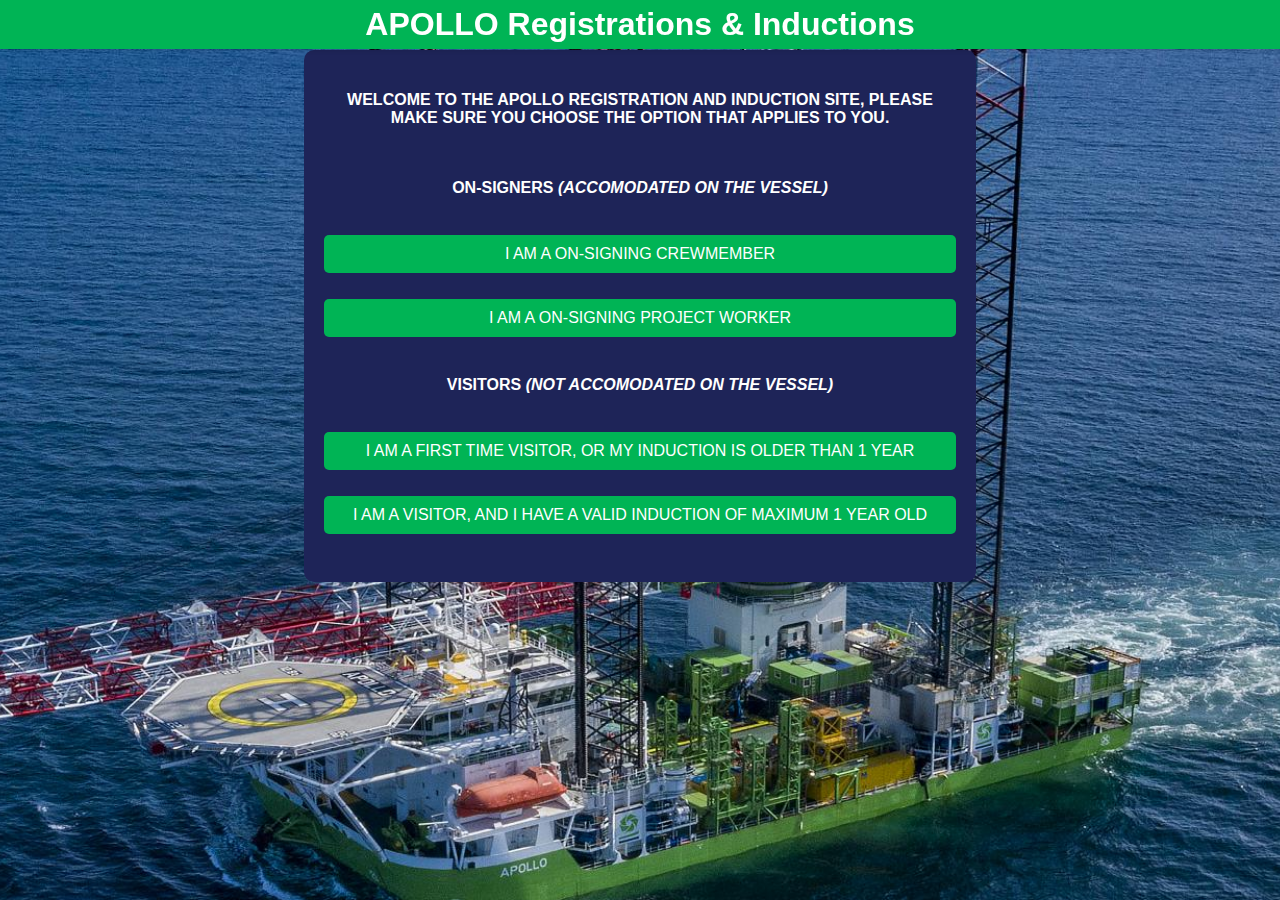
==== index.html @ 6f039ef4 "Add files via upload" ====
<!DOCTYPE html>
<html>
  <head>
    <meta charset="UTF-8">
    <meta name="viewport" content="width=device-width, initial-scale=1.0">
    <title>APOLLO Registrations & Inductions</title>
    <link rel="stylesheet" href="styles.css">
  </head>
  <body>
    <div class="fixed-top-bar">
        <h1>APOLLO Registrations & Inductions</h1>
      </div>
    <div class="form-wrapper">
    <div class="text-block">
        <form action="">
            <h4>WELCOME TO THE APOLLO REGISTRATION AND INDUCTION SITE, PLEASE MAKE SURE YOU CHOOSE THE OPTION THAT APPLIES TO YOU.</h4>
            <h4>ON-SIGNERS <EM>(ACCOMODATED ON THE VESSEL)</EM></h4>
            <a href="crew_form.html" class="button-link">I AM A ON-SIGNING CREWMEMBER</a>
            <a href="projectworker_form.html" class="button-link">I AM A ON-SIGNING PROJECT WORKER</a>
            <h4>VISITORS <EM>(NOT ACCOMODATED ON THE VESSEL)</EM></h4>
            <a href="visitor_induction.html" class="button-link">I AM A FIRST TIME VISITOR, OR MY INDUCTION IS OLDER THAN 1 YEAR</a>
            <a href="visitor_form.html" class="button-link">I AM A VISITOR, AND I HAVE A VALID INDUCTION OF MAXIMUM 1 YEAR OLD</a>
        </form>
      </div>
      </div>
    </body>
</html>
---- styles.css ----
.fixed-top-bar {
    position: fixed;
    top: 0;
    left: 0;
    width: 100%;
    height: 1.3cm;
    background-color: #00b455;
    z-index: 1000;
    display: flex;
    justify-content: center;
    align-items: center;
    box-shadow: 0 2px 4px rgba(0, 0, 0, 0.1);
  }

  .fixed-top-bar h1 {
    margin: 0;
    color: white;
  }
  
    body {
    background-image: url(DEME_01.jpg) ;
    background-color: #1e2458;
    font-family: Arial, sans-serif;
    background-size: auto 1500px;
    background-repeat: no-repeat;
    background-position: center;
    background-attachment: fixed;
  }

  .button-link {
    display: inline-block;
    background-color: #00b455;
    color: white;
    text-decoration: none;
    text-align: center;
    padding: 10px 20px;
    font-size: 16px;
    border: none;
    border-radius: 5px;
    cursor: pointer;
    grid-column: 1 / -1;
}

.button-link:hover {
    background-color: #1e2458;
    outline: 1px solid white;
}

  .form-wrapper {
    background-color: #1e2458;
    width: 50%;
    margin: 50px auto;
    padding: 20px;
    border-radius: 10px;
  }

  form {
    display: grid;
    grid-gap: 10px;
    grid-template-columns: repeat(2, 1fr);
  }

  .checkboxes {
    grid-column: 1 / -1;
    display: flex;
    justify-content: center;
    gap: 10px;
}

.checkbox-container {
  display: flex;
  flex-direction: row;
  align-items: center;
}


  label {
    color: white;
    display: block;
    margin-bottom: 5px;
    align-items: center;
    gap: 5px;
  }

  input[type="submit"] {
    background-color: #00b455;
    color: white;
    font-weight: bold;
    padding: 5px 15px;
    border: none;
    border-radius: 5px;
    cursor: pointer;
    grid-column: 1 / -1;
    font-family: Arial, sans-serif;
  }

  input[type="submit"]:hover {
    background-color: #1e2458;
    outline: 1px solid white;
  }
  input[type="button"] {
    background-color: #00b455;
    color: white;
    font-weight: bold;
    padding: 5px 15px;
    border: none;
    border-radius: 5px;
    cursor: pointer;
    grid-column: 1 / -1;
    font-family: Arial, sans-serif;
  }

  input[type="button"]:hover {
    background-color: #1e2458;
  }

  a {
    text-align: center;
    grid-column: 1 / -1;
  }

  h4 {
    text-align: center;
    color: white;
    grid-column: 1 / -1;
    font-family: Arial, sans-serif;
  }
  h3 {
    text-align: center;
    grid-column: 1 / -1;
  }
  h1 {
    text-align: center;
  }

  .text-block h4 {
    margin-bottom: 20px;
  }

  .text-block .button-link {
    display: block;
    margin-top: 8px;
    margin-bottom: 8px;
  }

  .text-block {
    margin-bottom: 20px;
  }

  .video-container {
    display: flex;
    justify-content: center;
    align-items: center;
    margin: 20px 0;
  }
  
  video {
    max-width: 100%;
    max-height: 100%;
  }
  
  .radio-group {
    display: flex;
    align-items: center;
    gap: 10px;
}

.radio-group label {
    margin-bottom: 0;
}

input::placeholder {
  color: #999;
  font-style: arial, sans-serif;
  opacity: 1;
}


  @media (max-width: 768px) {
    .form-wrapper {
      width: 90%;
      margin-top: 70px;
    }

    form {
      grid-template-columns: 1fr;
    }

    h1, h3, h4 label {
      font-size: 0.8em;
    }

    .fixed-top-bar h1 {
      font-size: 1.2em;
    }

    input[type="submit"],
    input[type="button"] {
      font-size: 0.8em;
    }
  }
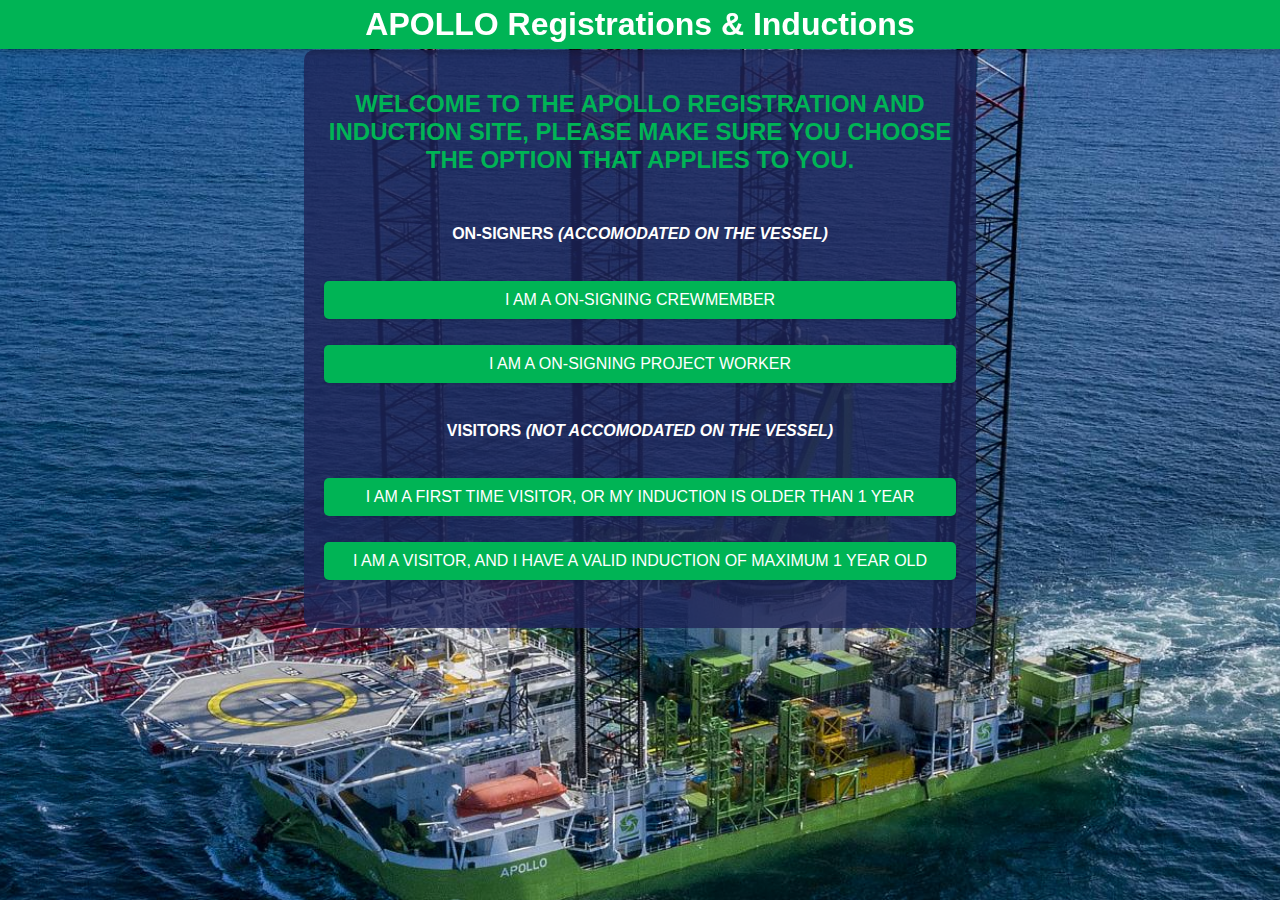
==== commit 0baff6af: "Add files via upload" ====
--- a/index.html
+++ b/index.html
@@ -13,7 +13,7 @@
     <div class="form-wrapper">
     <div class="text-block">
         <form action="">
-            <h4>WELCOME TO THE APOLLO REGISTRATION AND INDUCTION SITE, PLEASE MAKE SURE YOU CHOOSE THE OPTION THAT APPLIES TO YOU.</h4>
+            <h2>WELCOME TO THE APOLLO REGISTRATION AND INDUCTION SITE, PLEASE MAKE SURE YOU CHOOSE THE OPTION THAT APPLIES TO YOU.</h2>
             <h4>ON-SIGNERS <EM>(ACCOMODATED ON THE VESSEL)</EM></h4>
             <a href="crew_form.html" class="button-link">I AM A ON-SIGNING CREWMEMBER</a>
             <a href="projectworker_form.html" class="button-link">I AM A ON-SIGNING PROJECT WORKER</a>
--- a/styles.css
+++ b/styles.css
@@ -1,21 +1,22 @@
 .fixed-top-bar {
-    position: fixed;
-    top: 0;
-    left: 0;
-    width: 100%;
-    height: 1.3cm;
-    background-color: #00b455;
-    z-index: 1000;
-    display: flex;
-    justify-content: center;
-    align-items: center;
-    box-shadow: 0 2px 4px rgba(0, 0, 0, 0.1);
-  }
-
-  .fixed-top-bar h1 {
-    margin: 0;
-    color: white;
-  }
+  position: fixed;
+  top: 0;
+  left: 0;
+  width: 100%;
+  height: 1.3cm;
+  background-color: #00b455;
+  z-index: 1000;
+  display: flex;
+  justify-content: center;
+  align-items: center;
+  box-shadow: 0 4px 6px rgba(0, 0, 0, 0.2);
+}
+
+.fixed-top-bar h1 {
+  margin: 0;
+  color: white ;
+}
+
   
     body {
     background-image: url(DEME_01.jpg) ;
@@ -39,15 +40,21 @@
     border-radius: 5px;
     cursor: pointer;
     grid-column: 1 / -1;
+    box-shadow: 0 2px 3px rgba(0, 0, 0, 0.1);
 }
 
 .button-link:hover {
     background-color: #1e2458;
     outline: 1px solid white;
+    box-shadow: 0 4px 6px rgba(0, 0, 0, 0.3);
+}
+
+.button-link:active {
+  outline: 4px solid white;
 }
 
   .form-wrapper {
-    background-color: #1e2458;
+    background-color: rgba(30, 36, 88, 0.8);
     width: 50%;
     margin: 50px auto;
     padding: 20px;
@@ -68,11 +75,11 @@
 }
 
 .checkbox-container {
+  grid-column: 1 / -1;
   display: flex;
   flex-direction: row;
   align-items: center;
 }
-
 
   label {
     color: white;
@@ -119,18 +126,32 @@
     grid-column: 1 / -1;
   }
 
+  p {text-align: left;
+    color: red;
+    grid-column: 1 / -1;
+    font-family: Arial, sans-serif;}
+
   h4 {
     text-align: center;
-    color: white;
-    grid-column: 1 / -1;
-    font-family: Arial, sans-serif;
-  }
+    color: white ;
+    grid-column: 1 / -1;
+    font-family: Arial, sans-serif;
+  }
+
   h3 {
     text-align: center;
     grid-column: 1 / -1;
   }
+
   h1 {
     text-align: center;
+  }
+
+  h2 {
+    text-align: center;
+    color:#00b455;
+    grid-column: 1 / -1;
+    font-family: Arial, sans-serif;
   }
 
   .text-block h4 {
@@ -175,8 +196,15 @@
   opacity: 1;
 }
 
-
-  @media (max-width: 768px) {
+@media (max-width: 1024px) {
+  body {
+    background-color: #1e2458;
+    font-family: Arial, sans-serif;
+    background-image: none;
+  }
+}
+
+  @media (max-width: 767px) {
     .form-wrapper {
       width: 90%;
       margin-top: 70px;
@@ -186,7 +214,13 @@
       grid-template-columns: 1fr;
     }
 
-    h1, h3, h4 label {
+    body {
+      background-color: #1e2458;
+      font-family: Arial, sans-serif;
+      background-image: none;
+    }
+
+    h1, h2, h3, h4 label {
       font-size: 0.8em;
     }
 
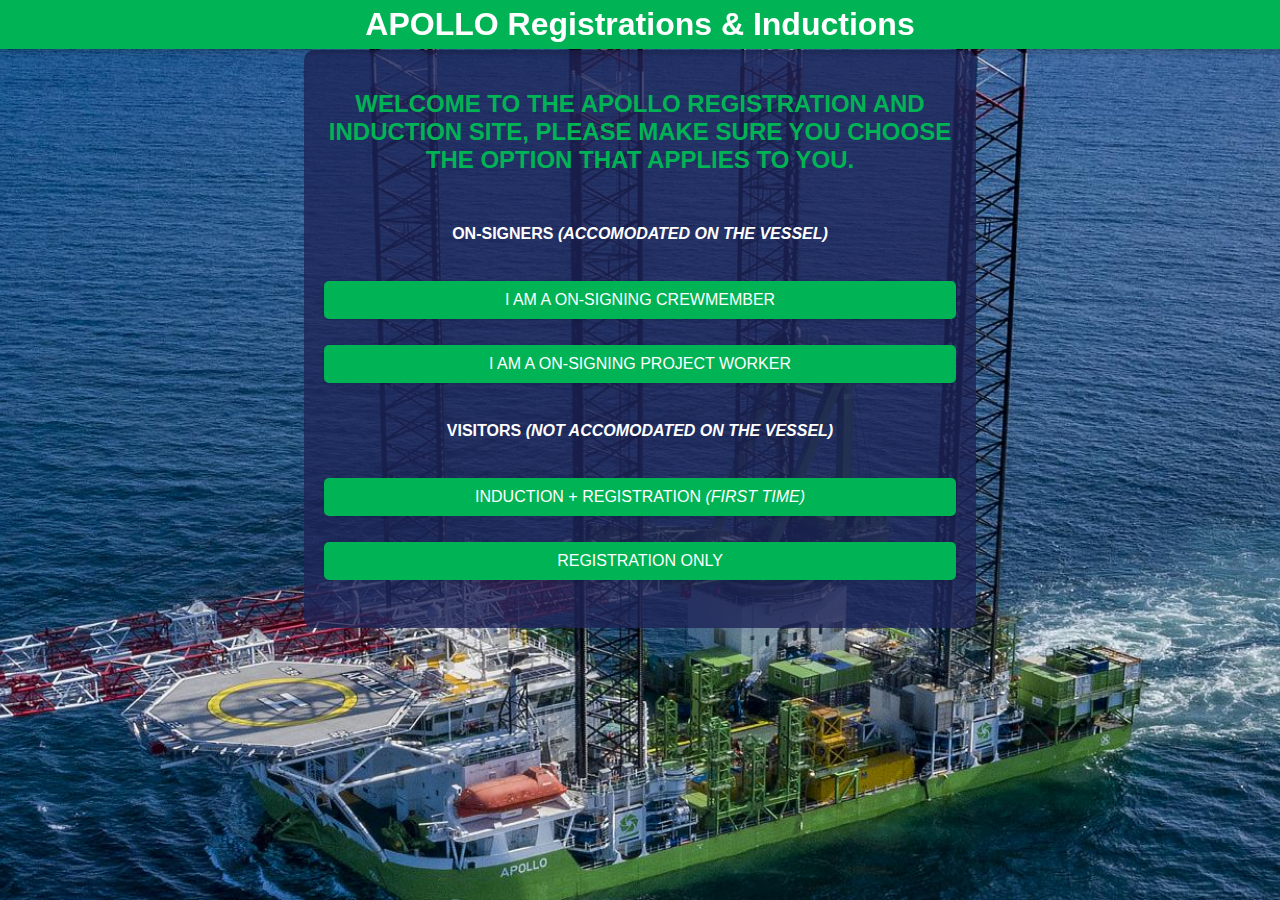
==== commit 274f579d: "Update index.html" ====
--- a/index.html
+++ b/index.html
@@ -18,10 +18,10 @@
             <a href="crew_form.html" class="button-link">I AM A ON-SIGNING CREWMEMBER</a>
             <a href="projectworker_form.html" class="button-link">I AM A ON-SIGNING PROJECT WORKER</a>
             <h4>VISITORS <EM>(NOT ACCOMODATED ON THE VESSEL)</EM></h4>
-            <a href="visitor_induction.html" class="button-link">I AM A FIRST TIME VISITOR, OR MY INDUCTION IS OLDER THAN 1 YEAR</a>
-            <a href="visitor_form.html" class="button-link">I AM A VISITOR, AND I HAVE A VALID INDUCTION OF MAXIMUM 1 YEAR OLD</a>
+            <a href="visitor_induction.html" class="button-link">INDUCTION + REGISTRATION <em>(FIRST TIME)</em></a>
+            <a href="visitor_form.html" class="button-link">REGISTRATION ONLY</a>
         </form>
       </div>
       </div>
     </body>
-</html>+</html>
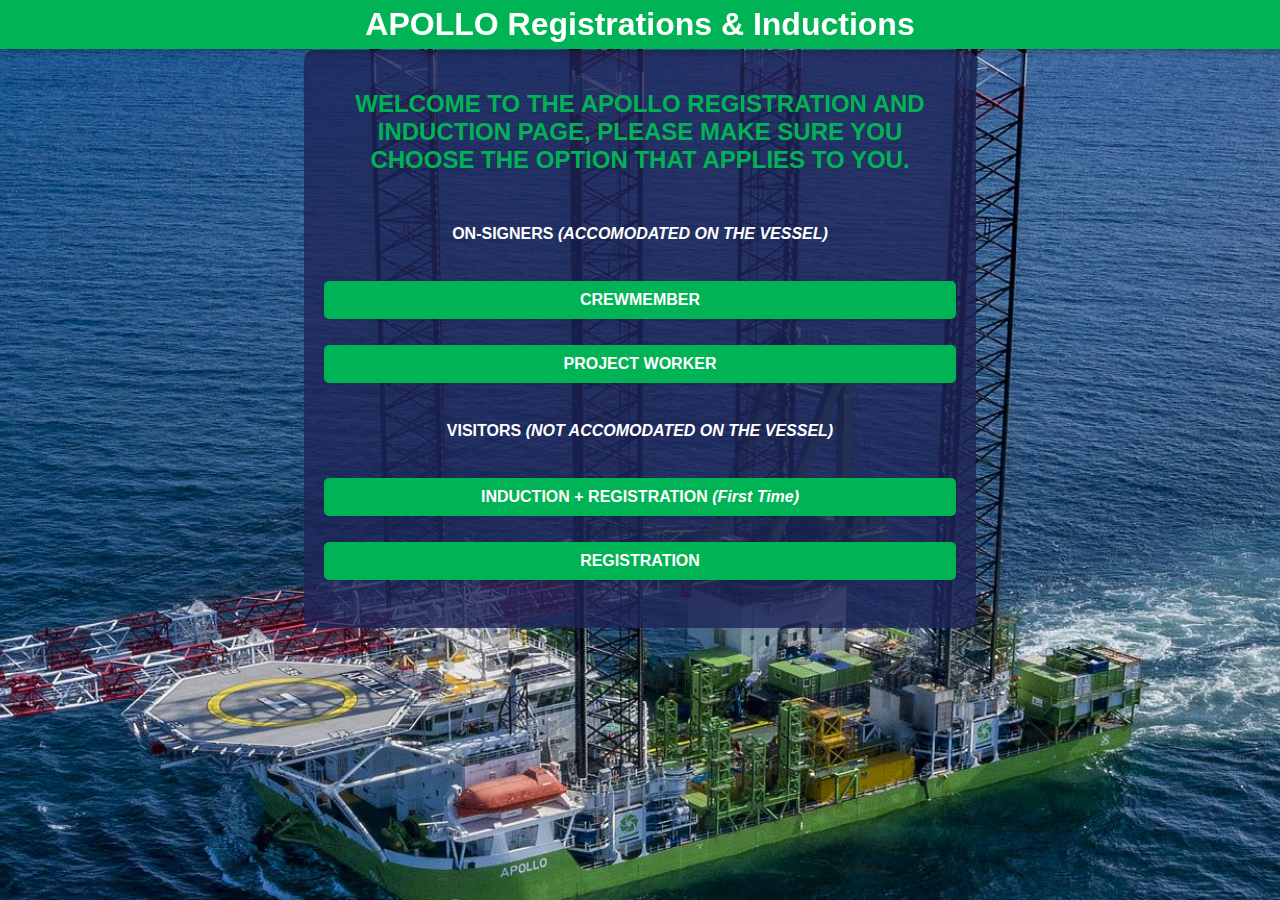
==== commit ac394b43: "Add files via upload" ====
--- a/index.html
+++ b/index.html
@@ -13,15 +13,15 @@
     <div class="form-wrapper">
     <div class="text-block">
         <form action="">
-            <h2>WELCOME TO THE APOLLO REGISTRATION AND INDUCTION SITE, PLEASE MAKE SURE YOU CHOOSE THE OPTION THAT APPLIES TO YOU.</h2>
+            <h2>WELCOME TO THE APOLLO REGISTRATION AND INDUCTION PAGE, PLEASE MAKE SURE YOU CHOOSE THE OPTION THAT APPLIES TO YOU.</h2>
             <h4>ON-SIGNERS <EM>(ACCOMODATED ON THE VESSEL)</EM></h4>
-            <a href="crew_form.html" class="button-link">I AM A ON-SIGNING CREWMEMBER</a>
-            <a href="projectworker_form.html" class="button-link">I AM A ON-SIGNING PROJECT WORKER</a>
+            <a href="crew_form.html" class="button-link"><strong>CREWMEMBER </strong></a>
+            <a href="projectworker_form.html" class="button-link"><strong>PROJECT WORKER</strong></a>
             <h4>VISITORS <EM>(NOT ACCOMODATED ON THE VESSEL)</EM></h4>
-            <a href="visitor_induction.html" class="button-link">INDUCTION + REGISTRATION <em>(FIRST TIME)</em></a>
-            <a href="visitor_form.html" class="button-link">REGISTRATION ONLY</a>
+            <a href="visitor_induction.html" class="button-link"><strong>INDUCTION + REGISTRATION <em>(First Time)</em></strong></a>
+            <a href="visitor_form.html" class="button-link"><strong>REGISTRATION</strong></a>
         </form>
       </div>
       </div>
     </body>
-</html>
+</html>